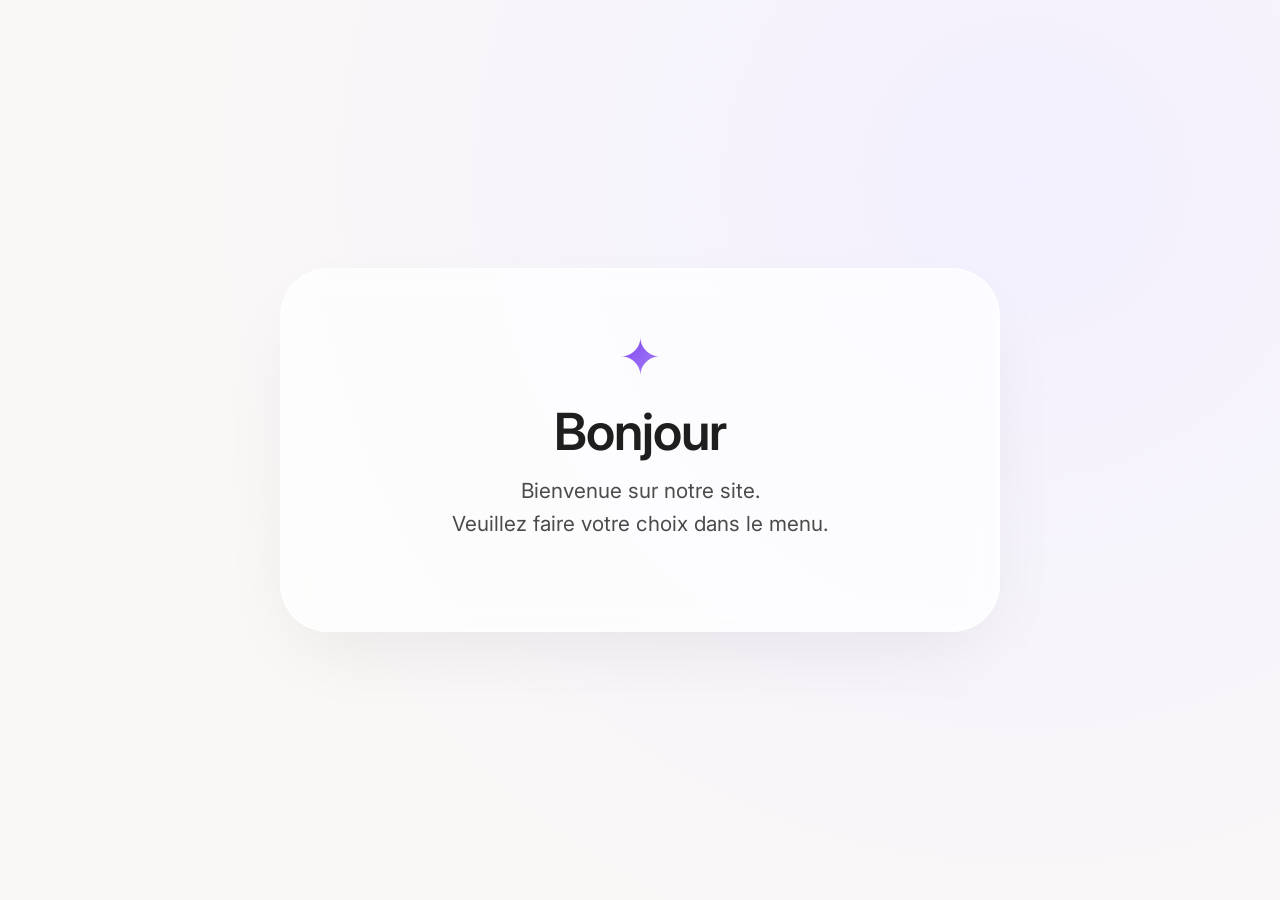
==== accueil.html @ 797da618 "Rename Accueill.html to accueil.html" ====
<!DOCTYPE html>
<html lang="fr">
<head>
  <meta charset="UTF-8" />
  <meta name="viewport" content="width=device-width, initial-scale=1.0" />
  <title>Accueil · Bienvenue</title>
  <link rel="preconnect" href="https://fonts.googleapis.com" />
  <link rel="preconnect" href="https://fonts.gstatic.com" crossorigin />
  <link href="https://fonts.googleapis.com/css2?family=Inter:opsz,wght@14..32,300;14..32,400;14..32,600&display=swap" rel="stylesheet" />
  <style>
    /* Reset & base */
    * {
      margin: 0;
      padding: 0;
      box-sizing: border-box;
    }

    body {
      font-family: 'Inter', -apple-system, sans-serif;
      min-height: 100vh;
      display: flex;
      align-items: center;
      justify-content: center;
      background: #faf8f6;
      padding: 1.5rem;
      /* doux dégradé subtil */
      background: radial-gradient(circle at 80% 20%, #f3f0ff, #faf8f6 70%);
    }

    .welcome-card {
      max-width: 720px;
      width: 100%;
      padding: 3.5rem 2.5rem;
      background: rgba(255, 255, 255, 0.7);
      backdrop-filter: blur(12px);
      -webkit-backdrop-filter: blur(12px);
      border-radius: 48px;
      box-shadow: 0 30px 80px -20px rgba(0, 0, 0, 0.08),
                  0 0 0 1px rgba(255, 255, 255, 0.5) inset;
      text-align: center;
      transition: transform 0.3s ease;
      border: 1px solid rgba(255,255,255,0.3);
    }

    .welcome-card:hover {
      transform: scale(1.01);
    }

    /* Icône ou décoration */
    .icon {
      font-size: 3.2rem;
      margin-bottom: 0.8rem;
      display: inline-block;
      background: linear-gradient(135deg, #7c3aed, #a78bfa);
      -webkit-background-clip: text;
      -webkit-text-fill-color: transparent;
      background-clip: text;
    }

    h1 {
      font-size: 3.2rem;
      font-weight: 600;
      letter-spacing: -0.02em;
      color: #1e1e1e;
      margin-bottom: 0.75rem;
    }

    .subtitle {
      font-size: 1.3rem;
      font-weight: 400;
      color: #4b4b4b;
      margin-bottom: 2.2rem;
      line-height: 1.6;
      max-width: 480px;
      margin-left: auto;
      margin-right: auto;
    }

    .subtitle strong {
      font-weight: 600;
      color: #7c3aed;
      background: rgba(124, 58, 237, 0.08);
      padding: 0.1rem 0.8rem;
      border-radius: 40px;
      display: inline-block;
    }

    .menu-hint {
      display: inline-block;
      padding: 0.6rem 2rem;
      border-radius: 60px;
      background: #1e1e1e;
      color: #fff;
      font-weight: 500;
      font-size: 0.95rem;
      letter-spacing: 0.3px;
      box-shadow: 0 8px 24px rgba(0,0,0,0.06);
      transition: background 0.3s, transform 0.2s;
      border: none;
      cursor: default;
    }

    .menu-hint i {
      margin-right: 0.5rem;
    }

    .menu-hint:hover {
      background: #7c3aed;
      transform: translateY(-2px);
    }

    /* petit pied de page discret */
    .footer-note {
      margin-top: 2.5rem;
      font-size: 0.85rem;
      color: #a0a0a0;
      letter-spacing: 0.2px;
      border-top: 1px solid rgba(0,0,0,0.04);
      padding-top: 1.5rem;
    }

    .footer-note a {
      color: #7c3aed;
      text-decoration: none;
      font-weight: 500;
    }

    .footer-note a:hover {
      text-decoration: underline;
    }

    /* Responsive */
    @media (max-width: 600px) {
      .welcome-card {
        padding: 2.5rem 1.5rem;
        border-radius: 32px;
      }
      h1 {
        font-size: 2.4rem;
      }
      .subtitle {
        font-size: 1.1rem;
      }
      .icon {
        font-size: 2.6rem;
      }
    }
  </style>
</head>
<body>
  <div class="welcome-card">
    <!-- Décoration (emoji ou icône) -->
    <div class="icon">✦</div>

    <h1>Bonjour</h1>
    <p class="subtitle">
      Bienvenue sur notre site.<br />
      Veuillez faire votre choix dans le menu.
    </p>

    

   
  </div>
</body>
</html>
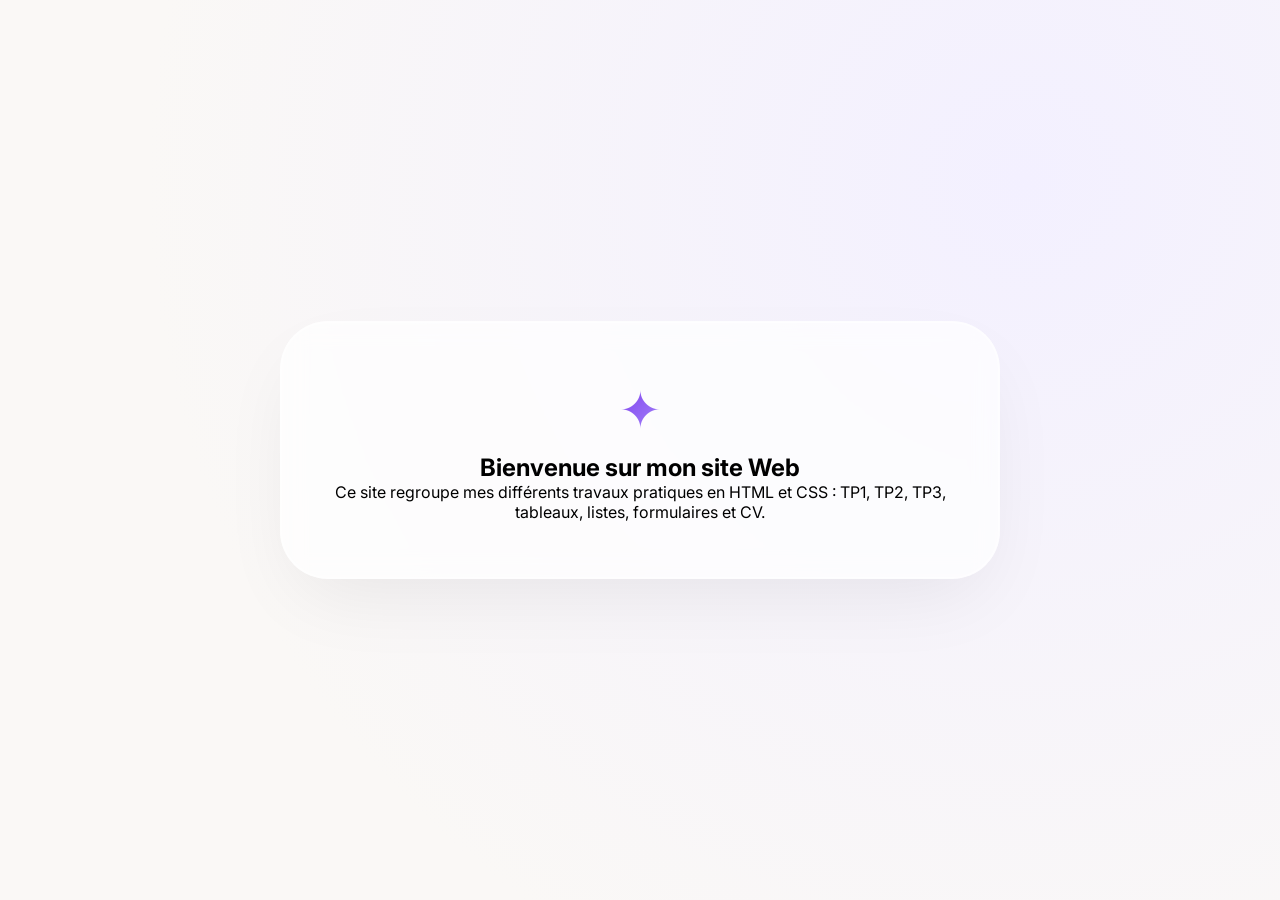
==== commit 83459ab6: "Create accueil.html" ====
--- a/accueil.html
+++ b/accueil.html
@@ -1,166 +1,173 @@
-<!DOCTYPE html>
-<html lang="fr">
-<head>
-  <meta charset="UTF-8" />
-  <meta name="viewport" content="width=device-width, initial-scale=1.0" />
-  <title>Accueil · Bienvenue</title>
-  <link rel="preconnect" href="https://fonts.googleapis.com" />
-  <link rel="preconnect" href="https://fonts.gstatic.com" crossorigin />
-  <link href="https://fonts.googleapis.com/css2?family=Inter:opsz,wght@14..32,300;14..32,400;14..32,600&display=swap" rel="stylesheet" />
-  <style>
-    /* Reset & base */
-    * {
-      margin: 0;
-      padding: 0;
-      box-sizing: border-box;
-    }
-
-    body {
-      font-family: 'Inter', -apple-system, sans-serif;
-      min-height: 100vh;
-      display: flex;
-      align-items: center;
-      justify-content: center;
-      background: #faf8f6;
-      padding: 1.5rem;
-      /* doux dégradé subtil */
-      background: radial-gradient(circle at 80% 20%, #f3f0ff, #faf8f6 70%);
-    }
-
-    .welcome-card {
-      max-width: 720px;
-      width: 100%;
-      padding: 3.5rem 2.5rem;
-      background: rgba(255, 255, 255, 0.7);
-      backdrop-filter: blur(12px);
-      -webkit-backdrop-filter: blur(12px);
-      border-radius: 48px;
-      box-shadow: 0 30px 80px -20px rgba(0, 0, 0, 0.08),
-                  0 0 0 1px rgba(255, 255, 255, 0.5) inset;
-      text-align: center;
-      transition: transform 0.3s ease;
-      border: 1px solid rgba(255,255,255,0.3);
-    }
-
-    .welcome-card:hover {
-      transform: scale(1.01);
-    }
-
-    /* Icône ou décoration */
-    .icon {
-      font-size: 3.2rem;
-      margin-bottom: 0.8rem;
-      display: inline-block;
-      background: linear-gradient(135deg, #7c3aed, #a78bfa);
-      -webkit-background-clip: text;
-      -webkit-text-fill-color: transparent;
-      background-clip: text;
-    }
-
-    h1 {
-      font-size: 3.2rem;
-      font-weight: 600;
-      letter-spacing: -0.02em;
-      color: #1e1e1e;
-      margin-bottom: 0.75rem;
-    }
-
-    .subtitle {
-      font-size: 1.3rem;
-      font-weight: 400;
-      color: #4b4b4b;
-      margin-bottom: 2.2rem;
-      line-height: 1.6;
-      max-width: 480px;
-      margin-left: auto;
-      margin-right: auto;
-    }
-
-    .subtitle strong {
-      font-weight: 600;
-      color: #7c3aed;
-      background: rgba(124, 58, 237, 0.08);
-      padding: 0.1rem 0.8rem;
-      border-radius: 40px;
-      display: inline-block;
-    }
-
-    .menu-hint {
-      display: inline-block;
-      padding: 0.6rem 2rem;
-      border-radius: 60px;
-      background: #1e1e1e;
-      color: #fff;
-      font-weight: 500;
-      font-size: 0.95rem;
-      letter-spacing: 0.3px;
-      box-shadow: 0 8px 24px rgba(0,0,0,0.06);
-      transition: background 0.3s, transform 0.2s;
-      border: none;
-      cursor: default;
-    }
-
-    .menu-hint i {
-      margin-right: 0.5rem;
-    }
-
-    .menu-hint:hover {
-      background: #7c3aed;
-      transform: translateY(-2px);
-    }
-
-    /* petit pied de page discret */
-    .footer-note {
-      margin-top: 2.5rem;
-      font-size: 0.85rem;
-      color: #a0a0a0;
-      letter-spacing: 0.2px;
-      border-top: 1px solid rgba(0,0,0,0.04);
-      padding-top: 1.5rem;
-    }
-
-    .footer-note a {
-      color: #7c3aed;
-      text-decoration: none;
-      font-weight: 500;
-    }
-
-    .footer-note a:hover {
-      text-decoration: underline;
-    }
-
-    /* Responsive */
-    @media (max-width: 600px) {
-      .welcome-card {
-        padding: 2.5rem 1.5rem;
-        border-radius: 32px;
-      }
-      h1 {
-        font-size: 2.4rem;
-      }
-      .subtitle {
-        font-size: 1.1rem;
-      }
-      .icon {
-        font-size: 2.6rem;
-      }
-    }
-  </style>
-</head>
-<body>
-  <div class="welcome-card">
-    <!-- Décoration (emoji ou icône) -->
-    <div class="icon">✦</div>
-
-    <h1>Bonjour</h1>
-    <p class="subtitle">
-      Bienvenue sur notre site.<br />
-      Veuillez faire votre choix dans le menu.
-    </p>
-
-    
-
-   
-  </div>
-</body>
-</html>
+<!DOCTYPE html>
+<html lang="fr">
+<head>
+  <meta charset="UTF-8" />
+  <meta name="viewport" content="width=device-width, initial-scale=1.0" />
+  <title>Accueil · Bienvenue</title>
+  <link rel="preconnect" href="https://fonts.googleapis.com" />
+  <link rel="preconnect" href="https://fonts.gstatic.com" crossorigin />
+  <link href="https://fonts.googleapis.com/css2?family=Inter:opsz,wght@14..32,300;14..32,400;14..32,600&display=swap" rel="stylesheet" />
+  <style>
+    /* Reset & base */
+    * {
+      margin: 0;
+      padding: 0;
+      box-sizing: border-box;
+    }
+
+    body {
+      font-family: 'Inter', -apple-system, sans-serif;
+      min-height: 100vh;
+      display: flex;
+      align-items: center;
+      justify-content: center;
+      background: #faf8f6;
+      padding: 1.5rem;
+      /* doux dégradé subtil */
+      background: radial-gradient(circle at 80% 20%, #f3f0ff, #faf8f6 70%);
+    }
+
+    .welcome-card {
+      max-width: 720px;
+      width: 100%;
+      padding: 3.5rem 2.5rem;
+      background: rgba(255, 255, 255, 0.7);
+      backdrop-filter: blur(12px);
+      -webkit-backdrop-filter: blur(12px);
+      border-radius: 48px;
+      box-shadow: 0 30px 80px -20px rgba(0, 0, 0, 0.08),
+                  0 0 0 1px rgba(255, 255, 255, 0.5) inset;
+      text-align: center;
+      transition: transform 0.3s ease;
+      border: 1px solid rgba(255,255,255,0.3);
+    }
+
+    .welcome-card:hover {
+      transform: scale(1.01);
+    }
+
+    /* Icône ou décoration */
+    .icon {
+      font-size: 3.2rem;
+      margin-bottom: 0.8rem;
+      display: inline-block;
+      background: linear-gradient(135deg, #7c3aed, #a78bfa);
+      -webkit-background-clip: text;
+      -webkit-text-fill-color: transparent;
+      background-clip: text;
+    }
+
+    h1 {
+      font-size: 3.2rem;
+      font-weight: 600;
+      letter-spacing: -0.02em;
+      color: #1e1e1e;
+      margin-bottom: 0.75rem;
+    }
+
+    .subtitle {
+      font-size: 1.3rem;
+      font-weight: 400;
+      color: #4b4b4b;
+      margin-bottom: 2.2rem;
+      line-height: 1.6;
+      max-width: 480px;
+      margin-left: auto;
+      margin-right: auto;
+    }
+
+    .subtitle strong {
+      font-weight: 600;
+      color: #7c3aed;
+      background: rgba(124, 58, 237, 0.08);
+      padding: 0.1rem 0.8rem;
+      border-radius: 40px;
+      display: inline-block;
+    }
+
+    .menu-hint {
+      display: inline-block;
+      padding: 0.6rem 2rem;
+      border-radius: 60px;
+      background: #1e1e1e;
+      color: #fff;
+      font-weight: 500;
+      font-size: 0.95rem;
+      letter-spacing: 0.3px;
+      box-shadow: 0 8px 24px rgba(0,0,0,0.06);
+      transition: background 0.3s, transform 0.2s;
+      border: none;
+      cursor: default;
+    }
+
+    .menu-hint i {
+      margin-right: 0.5rem;
+    }
+
+    .menu-hint:hover {
+      background: #7c3aed;
+      transform: translateY(-2px);
+    }
+
+    /* petit pied de page discret */
+    .footer-note {
+      margin-top: 2.5rem;
+      font-size: 0.85rem;
+      color: #a0a0a0;
+      letter-spacing: 0.2px;
+      border-top: 1px solid rgba(0,0,0,0.04);
+      padding-top: 1.5rem;
+    }
+
+    .footer-note a {
+      color: #7c3aed;
+      text-decoration: none;
+      font-weight: 500;
+    }
+
+    .footer-note a:hover {
+      text-decoration: underline;
+    }
+
+    /* Responsive */
+    @media (max-width: 600px) {
+      .welcome-card {
+        padding: 2.5rem 1.5rem;
+        border-radius: 32px;
+      }
+      h1 {
+        font-size: 2.4rem;
+      }
+      .subtitle {
+        font-size: 1.1rem;
+      }
+      .icon {
+        font-size: 2.6rem;
+      }
+    }
+  </style>
+</head>
+<body>
+  <div class="welcome-card">
+    <!-- Décoration (emoji ou icône) -->
+    <div class="icon">✦</div>
+
+  <!DOCTYPE html>
+<html lang="fr">
+<head>
+    <meta charset="UTF-8">
+    <title>Accueil</title>
+</head>
+<body>
+
+    <h2>Bienvenue sur mon site Web</h2>
+
+    <p>
+        Ce site regroupe mes différents travaux pratiques en HTML et CSS :
+        TP1, TP2, TP3, tableaux, listes, formulaires et CV.
+    </p>
+
+   
+  </div>
+</body>
+</html>
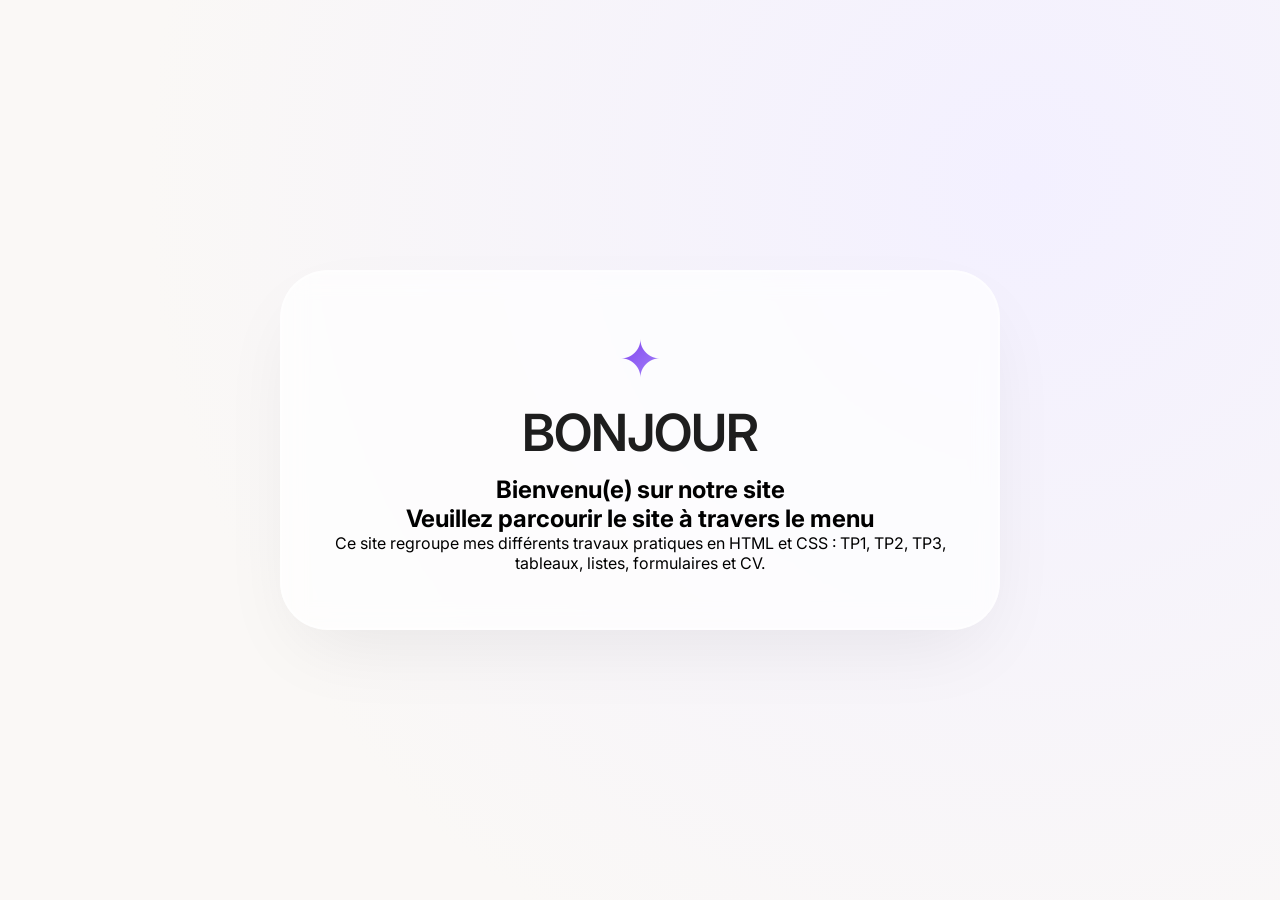
==== commit 8edd59bf: "Update accueil.html" ====
--- a/accueil.html
+++ b/accueil.html
@@ -160,9 +160,10 @@
 </head>
 <body>
 
-    <h2>Bienvenue sur mon site Web</h2>
+    <h1>BONJOUR</h1>
+    <h2>Bienvenu(e) sur notre site <br/> Veuillez parcourir le site à travers le menu</h2>
 
-    <p>
+    
         Ce site regroupe mes différents travaux pratiques en HTML et CSS :
         TP1, TP2, TP3, tableaux, listes, formulaires et CV.
     </p>
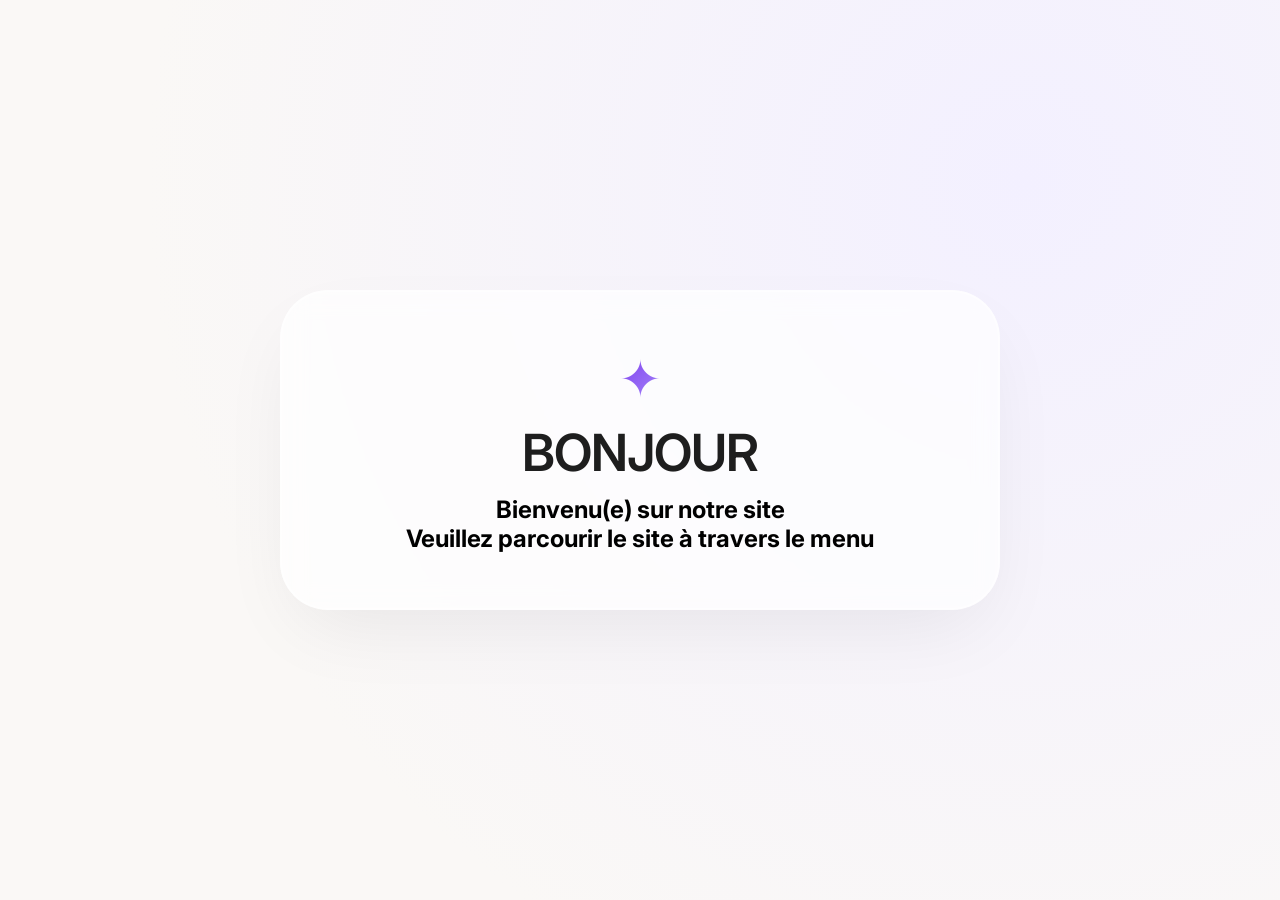
==== commit d1f8a9db: "Update accueil.html" ====
--- a/accueil.html
+++ b/accueil.html
@@ -162,13 +162,6 @@
 
     <h1>BONJOUR</h1>
     <h2>Bienvenu(e) sur notre site <br/> Veuillez parcourir le site à travers le menu</h2>
-
-    
-        Ce site regroupe mes différents travaux pratiques en HTML et CSS :
-        TP1, TP2, TP3, tableaux, listes, formulaires et CV.
-    </p>
-
-   
   </div>
 </body>
 </html>
